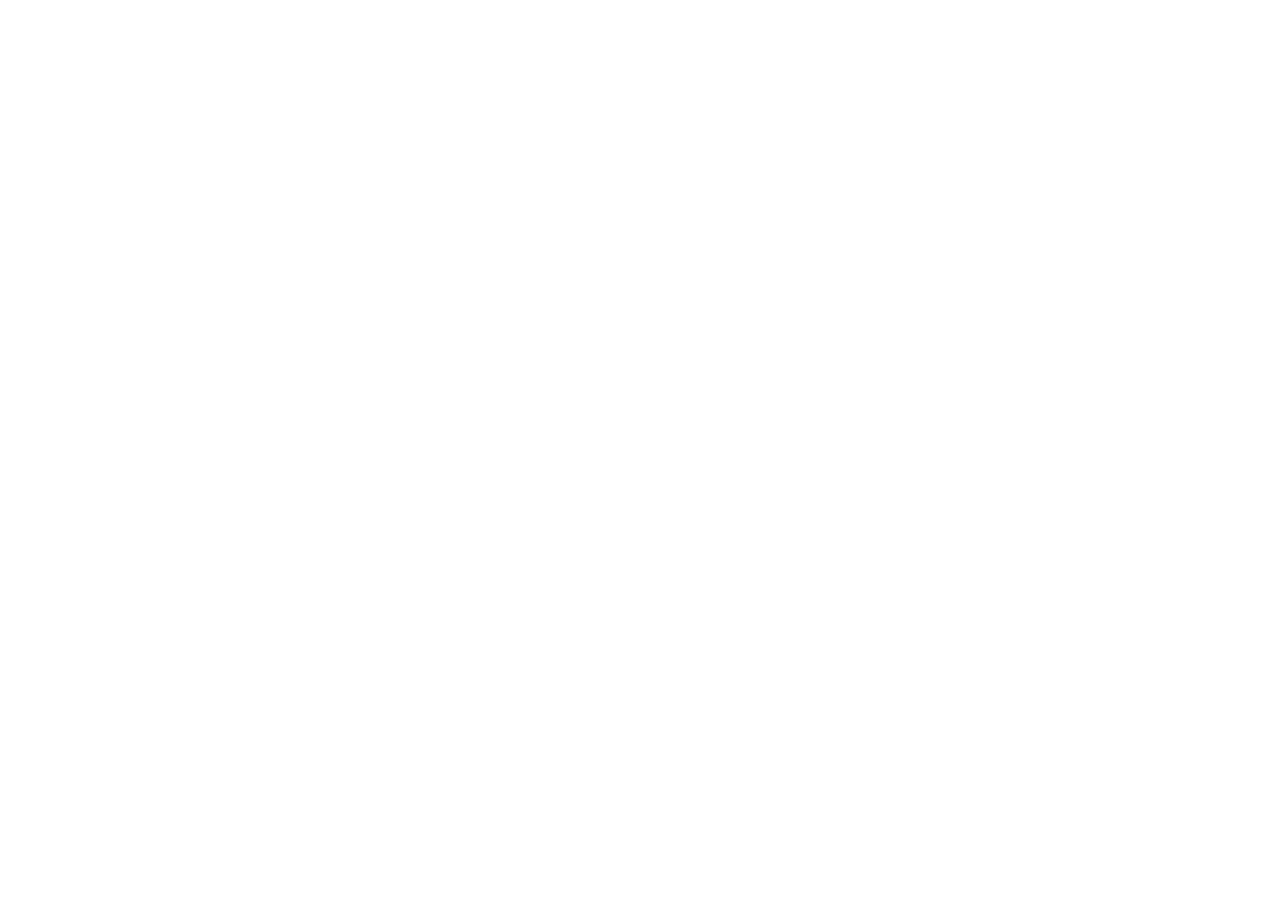
==== index.html @ d117e01c "Comentario de prueba" ====
<!DOCTYPE html>
<html lang="en">
<head>
    <meta charset="UTF-8">
    <meta http-equiv="X-UA-Compatible" content="IE=edge">
    <meta name="viewport" content="width=device-width, initial-scale=1.0">
    <title>Document</title>
</head>
<body>
    
</body>
</html>
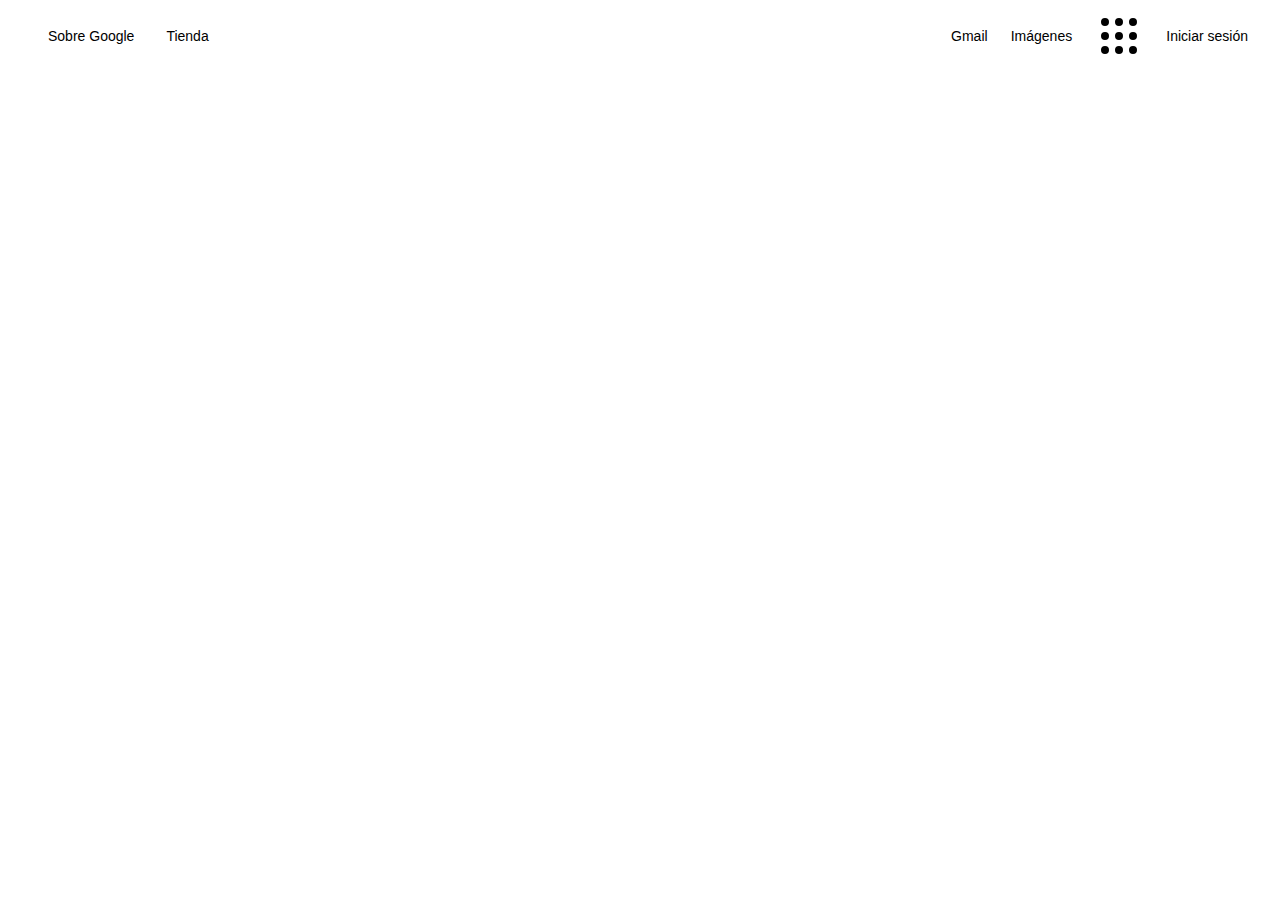
==== commit a400bb51: "Creada estructura del header google" ====
--- a/index.html
+++ b/index.html
@@ -4,9 +4,30 @@
     <meta charset="UTF-8">
     <meta http-equiv="X-UA-Compatible" content="IE=edge">
     <meta name="viewport" content="width=device-width, initial-scale=1.0">
+    <link rel="stylesheet" href="./css/style.css">
     <title>Document</title>
 </head>
 <body>
     
+<div class="header">
+    <div class="left">
+        <div>Sobre Google</div>
+        <div>Tienda</div>
+    </div>
+    <div></div>
+    <div class="right">
+        <div class="gmail">Gmail</div>
+        <div class="imagenes">Imágenes</div>
+        <div class="menu"><svg xmlns="http://www.w3.org/2000/svg" xmlns:xlink="http://www.w3.org/1999/xlink" width="48" height="48" viewBox="0 0 48 48"><path fill="#000000" d="M10 14a4 4 0 1 0 0-8a4 4 0 0 0 0 8Zm14 0a4 4 0 1 0 0-8a4 4 0 0 0 0 8Zm14 0a4 4 0 1 0 0-8a4 4 0 0 0 0 8ZM10 28a4 4 0 1 0 0-8a4 4 0 0 0 0 8Zm14 0a4 4 0 1 0 0-8a4 4 0 0 0 0 8Zm14 0a4 4 0 1 0 0-8a4 4 0 0 0 0 8ZM10 42a4 4 0 1 0 0-8a4 4 0 0 0 0 8Zm14 0a4 4 0 1 0 0-8a4 4 0 0 0 0 8Zm14 0a4 4 0 1 0 0-8a4 4 0 0 0 0 8Z"></path></svg></div>
+        <div class="box-sesion"><div class="sesion">Iniciar sesión</div></div>
+    </div>
+
+</div>
+<div class="main"></div>
+<div class="footer"></div>
+
+
+
+
 </body>
 </html>--- a/css/style.css
+++ b/css/style.css
@@ -0,0 +1,57 @@
+:root{
+    font-size: 16px;
+}
+
+
+
+
+*{
+    font-family: sans-serif;
+    margin: 0;
+}
+
+
+
+.header{
+    display: grid;
+    grid-template-rows: 8vh;
+    grid-template-columns: 30% auto 30%;
+}
+
+.left{
+    display: flex;
+    align-items: center;
+    justify-content: start;
+    font-size: 14px;
+    padding: 0 2rem;
+}
+
+.left>div{
+    padding: 1rem;
+}
+
+.right{
+    display: grid;
+    font-size: 14px;
+    grid-template-columns: auto auto auto auto;
+    padding: 0 2rem;
+}
+.right>div{
+
+    display: flex;
+    align-items: center;
+    justify-content: end;
+    
+}
+.gmail{
+
+}
+.imagenes{
+
+}
+.menu{
+
+}
+.sesion{
+
+}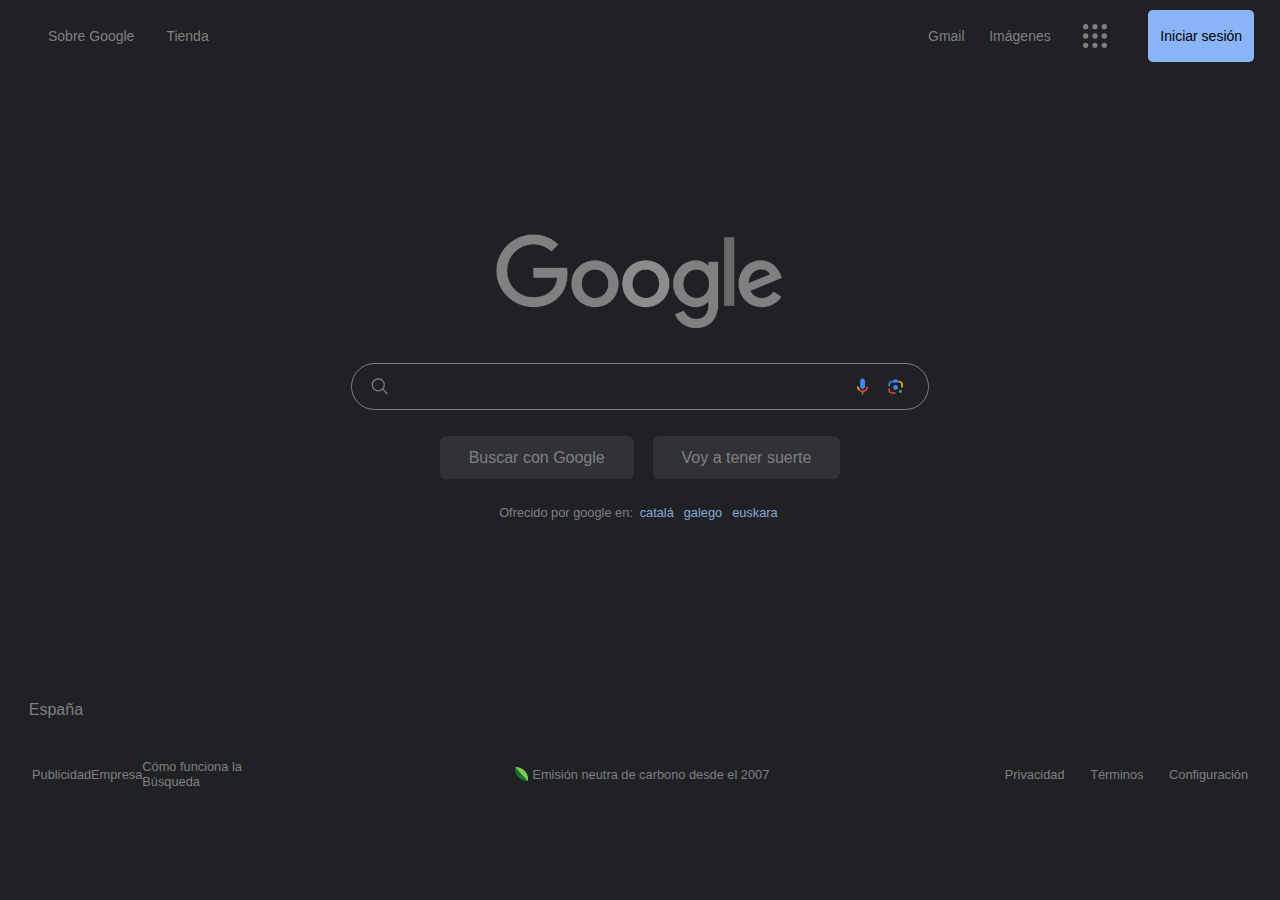
==== commit b0def64b: "Trabajo google finalizado" ====
--- a/index.html
+++ b/index.html
@@ -5,26 +5,79 @@
     <meta http-equiv="X-UA-Compatible" content="IE=edge">
     <meta name="viewport" content="width=device-width, initial-scale=1.0">
     <link rel="stylesheet" href="./css/style.css">
-    <title>Document</title>
+    <title>Google page</title>
 </head>
 <body>
     
 <div class="header">
     <div class="left">
-        <div>Sobre Google</div>
-        <div>Tienda</div>
+        <div><a href="https://about.google/?fg=1&utm_source=google-ES&utm_medium=referral&utm_campaign=hp-header">Sobre Google</a></div>
+        <div><a href="https://store.google.com/ES/?utm_source=hp_header&utm_medium=google_ooo&utm_campaign=GS100042&hl=es-ES&pli=1">Tienda</a></div>
     </div>
     <div></div>
     <div class="right">
-        <div class="gmail">Gmail</div>
-        <div class="imagenes">Imágenes</div>
-        <div class="menu"><svg xmlns="http://www.w3.org/2000/svg" xmlns:xlink="http://www.w3.org/1999/xlink" width="48" height="48" viewBox="0 0 48 48"><path fill="#000000" d="M10 14a4 4 0 1 0 0-8a4 4 0 0 0 0 8Zm14 0a4 4 0 1 0 0-8a4 4 0 0 0 0 8Zm14 0a4 4 0 1 0 0-8a4 4 0 0 0 0 8ZM10 28a4 4 0 1 0 0-8a4 4 0 0 0 0 8Zm14 0a4 4 0 1 0 0-8a4 4 0 0 0 0 8Zm14 0a4 4 0 1 0 0-8a4 4 0 0 0 0 8ZM10 42a4 4 0 1 0 0-8a4 4 0 0 0 0 8Zm14 0a4 4 0 1 0 0-8a4 4 0 0 0 0 8Zm14 0a4 4 0 1 0 0-8a4 4 0 0 0 0 8Z"></path></svg></div>
-        <div class="box-sesion"><div class="sesion">Iniciar sesión</div></div>
+        <div class="gmail"><a href="https://mail.google.com/"> Gmail</a></div>
+        <div class="imagenes"><a href="https://www.google.es/imghp?hl=es&authuser=0&ogbl">Imágenes</a></div>
+        <div class="main"> <div class="circle-main"><svg xmlns="http://www.w3.org/2000/svg" xmlns:xlink="http://www.w3.org/1999/xlink" width="48" height="48" viewBox="0 0 48 48"><path fill="#808080" d="M10 14a4 4 0 1 0 0-8a4 4 0 0 0 0 8Zm14 0a4 4 0 1 0 0-8a4 4 0 0 0 0 8Zm14 0a4 4 0 1 0 0-8a4 4 0 0 0 0 8ZM10 28a4 4 0 1 0 0-8a4 4 0 0 0 0 8Zm14 0a4 4 0 1 0 0-8a4 4 0 0 0 0 8Zm14 0a4 4 0 1 0 0-8a4 4 0 0 0 0 8ZM10 42a4 4 0 1 0 0-8a4 4 0 0 0 0 8Zm14 0a4 4 0 1 0 0-8a4 4 0 0 0 0 8Zm14 0a4 4 0 1 0 0-8a4 4 0 0 0 0 8Z"></path></svg></div></div>
+        <div class="box-sesion"><div class="sesion">Iniciar sesión</div>
+    </div>
     </div>
 
 </div>
-<div class="main"></div>
-<div class="footer"></div>
+
+<div class="info">
+    <div class="box-title"><img class="logo-google" src="./images/google-white.png" alt="Google"></div>
+    
+    <div class="box-input">
+        <svg class="search-icon" xmlns="http://www.w3.org/2000/svg" xmlns:xlink="http://www.w3.org/1999/xlink" width="32" height="32" viewBox="0 0 32 32"><path fill="#808080" d="m29 27.586l-7.552-7.552a11.018 11.018 0 1 0-1.414 1.414L27.586 29ZM4 13a9 9 0 1 1 9 9a9.01 9.01 0 0 1-9-9Z"></path></svg>
+
+
+
+        <input type="text" class="input">
+
+
+
+       <div class="icons-right">
+        <svg class="goxjub" focusable="false" viewBox="0 0 24 24" xmlns="http://www.w3.org/2000/svg"><path fill="#4285f4" d="m12 15c1.66 0 3-1.31 3-2.97v-7.02c0-1.66-1.34-3.01-3-3.01s-3 1.34-3 3.01v7.02c0 1.66 1.34 2.97 3 2.97z"></path><path fill="#34a853" d="m11 18.08h2v3.92h-2z"></path><path fill="#fbbc05" d="m7.05 16.87c-1.27-1.33-2.05-2.83-2.05-4.87h2c0 1.45 0.56 2.42 1.47 3.38v0.32l-1.15 1.18z"></path><path fill="#ea4335" d="m12 16.93a4.97 5.25 0 0 1 -3.54 -1.55l-1.41 1.49c1.26 1.34 3.02 2.13 4.95 2.13 3.87 0 6.99-2.92 6.99-7h-1.99c0 2.92-2.24 4.93-5 4.93z"></path></svg>
+        <svg class="Gdd5U" focusable="false" viewBox="0 0 192 192" xmlns="http://www.w3.org/2000/svg"><rect fill="none" height="192" width="192"></rect><g><circle fill="#34a853" cx="144.07" cy="144" r="16"></circle><circle fill="#4285f4" cx="96.07" cy="104" r="24"></circle><path fill="#ea4335" d="M24,135.2c0,18.11,14.69,32.8,32.8,32.8H96v-16l-40.1-0.1c-8.8,0-15.9-8.19-15.9-17.9v-18H24V135.2z"></path><path fill="#fbbc05" d="M168,72.8c0-18.11-14.69-32.8-32.8-32.8H116l20,16c8.8,0,16,8.29,16,18v30h16V72.8z"></path><path fill="#4285f4" d="M112,24l-32,0L68,40H56.8C38.69,40,24,54.69,24,72.8V92h16V74c0-9.71,7.2-18,16-18h80L112,24z"></path></g></svg>
+       </div>
+    </div>
+
+    <div class="buttons">
+        <div class="button-buscar">Buscar con Google</div>
+        <div class="button-suerte">Voy a tener suerte</div>
+    </div>
+    <div class="languajes">Ofrecido por google en: 
+
+        <a href="" class="idiomas">catalá</a>
+        <a href="" class="idiomas">galego</a>
+        <a href="" class="idiomas">euskara</a>
+
+
+    </div>
+
+</div>
+
+<div class="footer">
+    <div class="footer-box-top">
+        <div class="pais">
+            España
+        </div>
+    </div>
+    <div class="footer-box-bottom">
+        <div class="footer-left">
+            <div><a href="https://ads.google.com/intl/es_es/home/?subid=ww-ww-et-g-awa-a-g_hpafoot1_1!o2&utm_source=google.com&utm_medium=referral&utm_campaign=google_hpafooter&fg=1">Publicidad</a></div>
+            <div><a href="https://smallbusiness.withgoogle.com/intl/es_es/?subid=es-es-et-g-awa-a-g_hpbfoot1_1!o2&utm_source=google&utm_medium=ep&utm_campaign=google_hpbfooter&utm_content=google_hpbfooter&gmbsrc=es-es-et-gs-z-gmb-s-z-u~sb-g4sb_srvcs-u#!/">Empresa</a></div>
+            <div><a href="https://www.google.com/search/howsearchworks/?fg=1">Cómo funciona la Búsqueda</a></div>
+        </div>
+        <div class="footer-center"> <img class="leaf" src="./images\leaf.png" alt=""><a href="https://sustainability.google/intl/es/carbon-free/?utm_source=googlehpfooter&utm_medium=housepromos&utm_campaign=bottom-footer&utm_content=#home"> Emisión neutra de carbono desde el 2007</a></div>
+        <div class="footer-right">
+            <div><a href="https://policies.google.com/privacy?hl=es&fg=1">Privacidad</a></div>
+            <div><a href="https://policies.google.com/terms?hl=es&fg=1">Términos</a></div>
+            <div><a href="">Configuración</a></div>
+        </div>
+    </div>
+</div>
 
 
 
--- a/css/style.css
+++ b/css/style.css
@@ -1,21 +1,33 @@
 :root{
     font-size: 16px;
-}
-
-
-
+
+}
+
+
+body{
+    background-color: #202125;
+}
 
 *{
     font-family: sans-serif;
     margin: 0;
 }
 
-
+a{
+    color: #808080;
+    text-decoration: none;
+}
+
+a:hover{
+    color: #808080;
+    text-decoration: underline;
+}
 
 .header{
     display: grid;
     grid-template-rows: 8vh;
     grid-template-columns: 30% auto 30%;
+    background-color: #202125;
 }
 
 .left{
@@ -34,24 +46,211 @@
     display: grid;
     font-size: 14px;
     grid-template-columns: auto auto auto auto;
-    padding: 0 2rem;
+    padding-left: 2rem;
+    padding-right: 1rem;
 }
 .right>div{
 
     display: flex;
     align-items: center;
-    justify-content: end;
     
 }
-.gmail{
-
-}
-.imagenes{
-
-}
-.menu{
-
-}
-.sesion{
-
-}+
+.main svg{
+width: 2rem;
+height: 2rem;
+}
+
+.circle-main{
+    display: flex;
+    align-content: center;
+    justify-content: center;
+    padding:0.2rem;
+    border-radius: 50%;
+    cursor: pointer;
+}
+.circle-main:hover{
+    background-color: rgba(128,128,128, 0.3);
+    padding:0.2rem;
+    border-radius: 50%;
+    cursor: pointer;
+}
+
+
+.box-sesion{
+    display: flex;
+    align-content: center;
+    justify-content: center;
+    background-color: #89B4F8;
+    margin: 0.6rem;
+    border-radius: 0.3rem;
+    cursor: pointer;
+}
+.box-sesion:hover{
+    background-color: #a4c4f8;
+    cursor: pointer;
+}
+
+
+/*-------------------------------*/
+
+
+.info{
+    display: flex;
+    justify-content: center;
+    align-items: center;
+    flex-direction: column;
+    margin: 18vh 0vh;
+    background-color: #202125;
+}
+.box-title{
+    display: flex;
+    justify-content: center;
+    align-items: center;
+}
+
+
+.logo-google{
+    width:18rem;
+    height: auto;
+}
+
+.box-input{
+    display: flex;
+    justify-content: space-between;
+    align-items: center;
+    padding:0.8rem 1rem;
+    margin-top: 2rem;
+    width: 34rem;
+    border:1px solid #808080;
+    border-radius: 2rem;
+}
+
+.box-input:hover{
+
+    background-color: rgba(	128, 128, 128, 0.2);
+
+
+}
+
+.icons-right{
+display: flex;
+align-items: end;
+justify-content: end;
+}
+
+.icons-right>svg{
+    margin: 0 0.5rem;
+}
+
+.info svg{
+height:1.2rem;
+margin-right: 0.4rem ;
+}
+
+
+input[type='text'] {
+    margin:0 1rem;
+    border: none;
+    background-color: #202125;
+    color: #fff;
+    width: 100%;
+}
+input[type='text']:hover {
+    margin:0 1rem;
+    border: none;
+    background-color: rgba(128, 128, 128, 0);
+    color: #fff;
+    width: 100%;
+}
+
+input[type='text']:focus-visible{
+    outline:none;
+}
+
+
+
+.buttons{
+    margin:1rem;
+    display: flex;
+}
+
+.buttons>div {
+    font-size: 1rem;
+    margin: 0.6rem;
+    padding: 0.8rem 1.8rem;
+    display: flex;
+    background-color: #303238;
+    border-radius: 0.4rem;
+    color: #808080;
+}
+.buttons>div:hover {
+border:1px solid #808080;
+    border-radius: 0.4rem;
+
+}
+.languajes{
+    color: #808080;
+    font-size: 0.8rem;
+}
+
+.idiomas{
+    color:#86a9d7;
+    margin:0 0.2rem;
+}
+.idiomas:hover{
+    color:#86a9d7;
+
+}
+
+
+
+/*-----------------------*/
+.footer-box-top{
+    display: flex;
+    justify-content: start;
+    align-items: center;
+    color: #808080;
+    padding:1.2rem 1.8rem;
+    font-size: 1rem;
+}
+
+.footer-box-bottom{
+    display: grid;
+    grid-template-rows: 8vh;
+    grid-template-columns: 20% auto 20%;
+    padding:0 2rem;
+    font-size: .8rem;
+
+}
+
+
+.footer-left{
+    display: flex;
+    justify-content: space-between;
+    align-items: center;
+}
+
+
+.footer-center{
+    display: flex;
+    justify-content: center;
+    align-items: center;
+    color: #808080;
+}
+
+.leaf{
+    width:0.76rem;
+    margin:0 0.3rem;
+}
+
+
+.footer-right{
+    display: flex;
+    justify-content: space-between;
+    align-items: center;
+}
+
+
+
+
